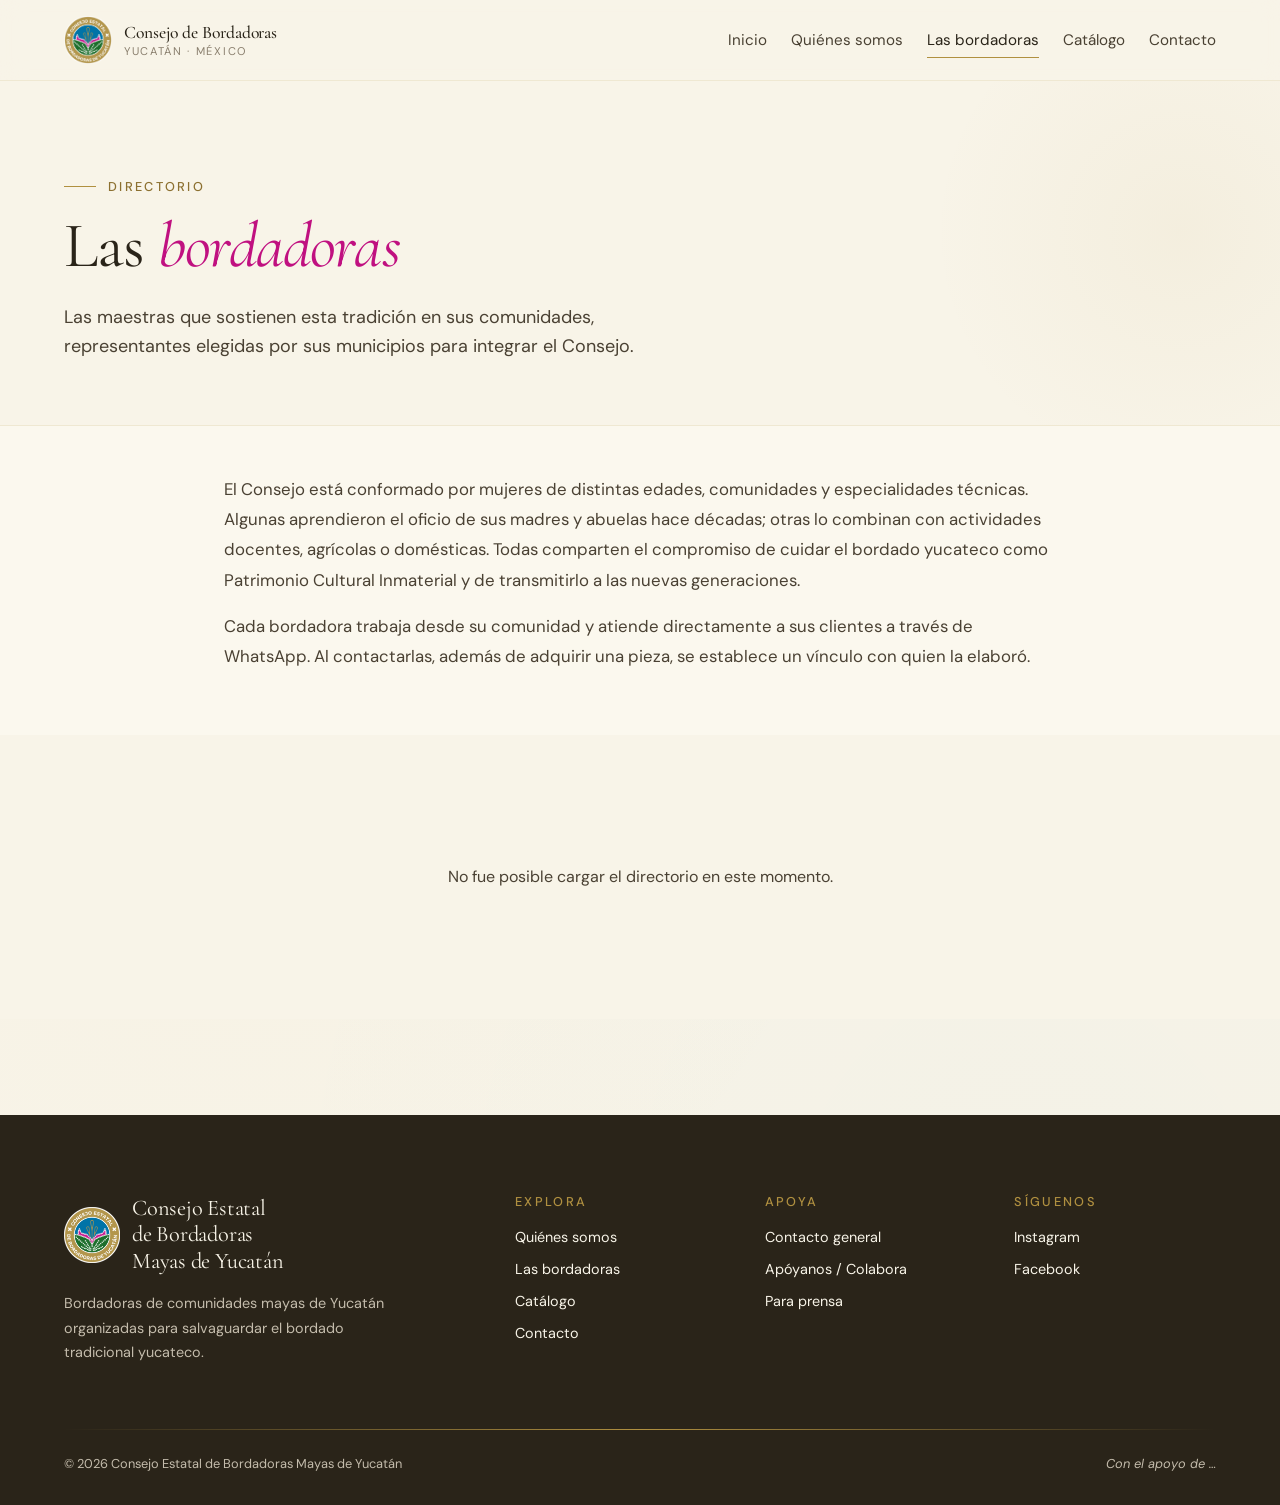
==== bordadoras.html @ 54ce80d0 "Primer commit: página principal, catálogo y vinculación con Google Spreeadsheets" ====
<!DOCTYPE html>
<html lang="es">
<head>
  <meta charset="UTF-8">
  <meta name="viewport" content="width=device-width, initial-scale=1.0">
  <title>Las bordadoras · Consejo Estatal de Bordadoras Mayas de Yucatán</title>
  <meta name="description" content="Directorio de bordadoras integrantes del Consejo Estatal de Bordadoras Mayas de Yucatán, con sus comunidades, técnicas y trayectorias.">
  
  <link rel="preconnect" href="https://fonts.googleapis.com">
  <link rel="preconnect" href="https://fonts.gstatic.com" crossorigin>
  <link href="https://fonts.googleapis.com/css2?family=Cormorant+Garamond:ital,wght@0,300;0,400;0,500;0,600;1,300;1,400;1,500&family=DM+Sans:wght@400;500;600&display=swap" rel="stylesheet">
  
  <link rel="stylesheet" href="assets/css/base.css">
  <link rel="stylesheet" href="assets/css/componentes.css">
  <link rel="stylesheet" href="assets/css/paginas-internas.css">
  <link rel="icon" type="image/png" href="assets/img/logo-consejo.png">
</head>

<body>
  <header class="header">
    <div class="header__contenedor">
      <a href="index.html" class="header__marca" aria-label="Inicio">
        <img src="assets/img/logo-consejo.png" alt="" class="header__logo">
        <div class="header__nombre">
          <span class="header__nombre-principal">Consejo de Bordadoras</span>
          <span class="header__nombre-secundario">Yucatán · México</span>
        </div>
      </a>
      
      <nav class="nav" aria-label="Navegación principal">
        <ul class="nav__lista">
          <li><a class="nav__link" href="index.html">Inicio</a></li>
          <li><a class="nav__link" href="quienes-somos.html">Quiénes somos</a></li>
          <li><a class="nav__link" href="bordadoras.html" aria-current="page">Las bordadoras</a></li>
          <li><a class="nav__link" href="catalogo.html">Catálogo</a></li>
          <li><a class="nav__link" href="contacto.html">Contacto</a></li>
        </ul>
        <button class="nav__toggle" aria-label="Abrir menú" aria-expanded="false">
          <svg viewBox="0 0 24 24" fill="none" stroke="currentColor" stroke-width="1.5">
            <line x1="3" y1="6" x2="21" y2="6"/>
            <line x1="3" y1="12" x2="21" y2="12"/>
            <line x1="3" y1="18" x2="21" y2="18"/>
          </svg>
        </button>
      </nav>
    </div>
  </header>

  <main>
    <header class="page-header">
      <div class="page-header__contenedor">
        <div class="page-header__eyebrow">
          <span class="page-header__eyebrow-linea"></span>
          <span class="page-header__eyebrow-texto">Directorio</span>
        </div>
        <h1 class="page-header__titulo">Las <em>bordadoras</em></h1>
        <p class="page-header__subtitulo">
          Las maestras que sostienen esta tradición en sus comunidades, representantes elegidas por sus municipios para integrar el Consejo.
        </p>
      </div>
    </header>

    <section class="prosa" style="padding-block: var(--esp-12);">
      <div class="prosa__contenedor">
        <p>
          El Consejo está conformado por mujeres de distintas edades, comunidades y especialidades técnicas. Algunas aprendieron el oficio de sus madres y abuelas hace décadas; otras lo combinan con actividades docentes, agrícolas o domésticas. Todas comparten el compromiso de cuidar el bordado yucateco como Patrimonio Cultural Inmaterial y de transmitirlo a las nuevas generaciones.
        </p>
        <p>
          Cada bordadora trabaja desde su comunidad y atiende directamente a sus clientes a través de WhatsApp. Al contactarlas, además de adquirir una pieza, se establece un vínculo con quien la elaboró.
        </p>
      </div>
    </section>

    <section class="bordadoras-grid" style="padding-block: var(--esp-16);">
      <div class="bordadoras-grid__contenedor">
        <div id="bordadoras-grid" class="bordadoras-grid__lista">
          <div class="cargando" style="grid-column: 1/-1;">Cargando directorio…</div>
        </div>
      </div>
    </section>
  </main>

  <footer class="footer">
    <div class="footer__contenedor">
      <div class="footer__grid">
        <div class="footer__marca">
          <div class="footer__logo-titulo">
            <img src="assets/img/logo-consejo.png" alt="" class="footer__logo">
            <h3 class="footer__titulo-bloque">Consejo Estatal<br>de Bordadoras<br>Mayas de Yucatán</h3>
          </div>
          <p class="footer__descripcion">
            Bordadoras de comunidades mayas de Yucatán organizadas para salvaguardar el bordado tradicional yucateco.
          </p>
        </div>
        <div>
          <h4 class="footer__columna-titulo">Explora</h4>
          <ul class="footer__lista">
            <li><a href="quienes-somos.html">Quiénes somos</a></li>
            <li><a href="bordadoras.html">Las bordadoras</a></li>
            <li><a href="catalogo.html">Catálogo</a></li>
            <li><a href="contacto.html">Contacto</a></li>
          </ul>
        </div>
        <div>
          <h4 class="footer__columna-titulo">Apoya</h4>
          <ul class="footer__lista">
            <li><a href="contacto.html">Contacto general</a></li>
            <li><a href="contacto.html">Apóyanos / Colabora</a></li>
            <li><a href="contacto.html">Para prensa</a></li>
          </ul>
        </div>
        <div>
          <h4 class="footer__columna-titulo">Síguenos</h4>
          <ul class="footer__lista">
            <li><a data-config-href="instagram_url" href="#" rel="noopener">Instagram</a></li>
            <li><a data-config-href="facebook_url" href="#" rel="noopener">Facebook</a></li>
          </ul>
        </div>
      </div>
      <hr class="footer__divisor">
      <div class="footer__inferior">
        <span>© 2026 Consejo Estatal de Bordadoras Mayas de Yucatán</span>
        <div class="footer__aliados">
          <span>Con el apoyo de <span data-config="aliados">…</span></span>
        </div>
      </div>
    </div>
  </footer>

  <script type="module" src="assets/js/bordadoras.js"></script>
</body>
</html>
---- assets/css/base.css ----
/* ============================================================
   BASE.CSS — Sistema de diseño del sitio del Consejo Estatal
   de Bordadoras Mayas de Yucatán
   
   Contiene:
     1. Variables (paleta, tipografía, espaciado, transiciones)
     2. Reset y normalización
     3. Tipografía base
     4. Utilidades comunes
   ============================================================ */

/* ------------------------------------------------------------
   1. VARIABLES — paleta extraída del logotipo del Consejo
   ------------------------------------------------------------ */
:root {
  /* === Colores institucionales === */
  --c-dorado: #B09040;          /* Color institucional principal — borde y letras del logo */
  --c-dorado-claro: #D4B570;
  --c-dorado-oscuro: #8C7030;
  
  --c-azul: #0070A0;             /* Azul ceibo — del centro del logo */
  --c-azul-claro: #4DA3C8;
  --c-azul-oscuro: #004F70;
  
  --c-verde: #106020;            /* Verde milpa */
  --c-verde-claro: #2F8C42;
  
  --c-magenta: #C01080;          /* Magenta flor — el acento expresivo */
  --c-magenta-claro: #E04AA8;
  
  /* === Neutros cálidos === */
  --c-crema: #F8F4E8;            /* Fondo principal — crema cálido, no blanco frío */
  --c-crema-claro: #FBF8EE;
  --c-crema-oscuro: #EFE8D2;
  --c-marfil: #FFFCF5;
  
  --c-tinta: #2A2419;            /* Texto principal — marrón muy oscuro, más cálido que negro */
  --c-tinta-suave: #4A4133;
  --c-piedra: #8A7F6E;            /* Texto secundario */
  --c-piedra-claro: #C4BCAC;
  
  /* === Tipografía === */
  --fuente-display: "Cormorant Garamond", "Georgia", serif;
  --fuente-cuerpo: "DM Sans", -apple-system, BlinkMacSystemFont, sans-serif;
  --fuente-mono: "JetBrains Mono", "Courier New", monospace;
  
  --tamano-base: 1rem;            /* 16px */
  --tamano-xs: 0.75rem;
  --tamano-sm: 0.875rem;
  --tamano-md: 1rem;
  --tamano-lg: 1.125rem;
  --tamano-xl: 1.5rem;
  --tamano-2xl: 2rem;
  --tamano-3xl: 2.75rem;
  --tamano-4xl: 4rem;
  --tamano-5xl: 5.5rem;
  
  --linea-apretada: 1.1;
  --linea-normal: 1.5;
  --linea-suelta: 1.7;
  
  /* === Espaciado (sistema 8px) === */
  --esp-1: 0.25rem;
  --esp-2: 0.5rem;
  --esp-3: 0.75rem;
  --esp-4: 1rem;
  --esp-6: 1.5rem;
  --esp-8: 2rem;
  --esp-12: 3rem;
  --esp-16: 4rem;
  --esp-20: 5rem;
  --esp-24: 6rem;
  --esp-32: 8rem;
  
  /* === Anchos de contenedor === */
  --ancho-narrow: 720px;
  --ancho-text: 880px;
  --ancho-default: 1200px;
  --ancho-wide: 1400px;
  
  /* === Bordes === */
  --radio-sm: 4px;
  --radio-md: 8px;
  --radio-lg: 16px;
  --radio-xl: 24px;
  --radio-pill: 999px;
  
  /* === Sombras (sutiles, no dramáticas) === */
  --sombra-sm: 0 1px 2px rgba(42, 36, 25, 0.06);
  --sombra-md: 0 4px 12px rgba(42, 36, 25, 0.08);
  --sombra-lg: 0 12px 32px rgba(42, 36, 25, 0.10);
  --sombra-card: 0 1px 3px rgba(42, 36, 25, 0.06), 0 8px 24px rgba(42, 36, 25, 0.04);
  
  /* === Transiciones === */
  --t-rapida: 150ms ease-out;
  --t-media: 300ms cubic-bezier(0.4, 0, 0.2, 1);
  --t-lenta: 600ms cubic-bezier(0.4, 0, 0.2, 1);
}

/* ------------------------------------------------------------
   2. RESET Y NORMALIZACIÓN
   ------------------------------------------------------------ */

*, *::before, *::after {
  box-sizing: border-box;
  margin: 0;
  padding: 0;
}

html {
  font-size: 16px;
  -webkit-text-size-adjust: 100%;
  scroll-behavior: smooth;
}

body {
  font-family: var(--fuente-cuerpo);
  font-size: var(--tamano-base);
  line-height: var(--linea-normal);
  color: var(--c-tinta);
  background-color: var(--c-crema);
  -webkit-font-smoothing: antialiased;
  -moz-osx-font-smoothing: grayscale;
  min-height: 100vh;
  
  /* Sutil textura de papel — no agresiva */
  background-image: 
    radial-gradient(circle at 20% 50%, rgba(176, 144, 64, 0.025) 0%, transparent 50%),
    radial-gradient(circle at 80% 80%, rgba(0, 112, 160, 0.02) 0%, transparent 50%);
}

img {
  max-width: 100%;
  height: auto;
  display: block;
}

a {
  color: var(--c-azul-oscuro);
  text-decoration: none;
  transition: color var(--t-rapida);
}

a:hover {
  color: var(--c-magenta);
}

button {
  font-family: inherit;
  cursor: pointer;
  border: none;
  background: none;
}

/* ------------------------------------------------------------
   3. TIPOGRAFÍA BASE
   ------------------------------------------------------------ */

h1, h2, h3, h4, h5, h6 {
  font-family: var(--fuente-display);
  font-weight: 500;
  line-height: var(--linea-apretada);
  color: var(--c-tinta);
  letter-spacing: -0.01em;
}

h1 {
  font-size: clamp(2.5rem, 5.5vw, 4.5rem);
  font-weight: 400;
  letter-spacing: -0.02em;
}

h2 {
  font-size: clamp(2rem, 4vw, 3rem);
  font-weight: 400;
}

h3 {
  font-size: clamp(1.5rem, 2.5vw, 2rem);
}

h4 {
  font-size: var(--tamano-xl);
}

p {
  line-height: var(--linea-suelta);
  color: var(--c-tinta-suave);
}

p + p {
  margin-top: var(--esp-4);
}

/* Estilo distintivo: párrafo introductorio (lead) */
.lead {
  font-family: var(--fuente-display);
  font-size: var(--tamano-xl);
  font-weight: 400;
  line-height: 1.4;
  color: var(--c-tinta);
  font-style: italic;
}

/* Texto en mayúsculas espaciado — para etiquetas de sección */
.eyebrow {
  font-family: var(--fuente-cuerpo);
  font-size: var(--tamano-sm);
  font-weight: 500;
  letter-spacing: 0.18em;
  text-transform: uppercase;
  color: var(--c-dorado-oscuro);
}

/* ------------------------------------------------------------
   4. CONTENEDORES Y UTILIDADES
   ------------------------------------------------------------ */

.contenedor {
  width: 100%;
  max-width: var(--ancho-default);
  margin-inline: auto;
  padding-inline: var(--esp-6);
}

.contenedor-narrow {
  max-width: var(--ancho-narrow);
  margin-inline: auto;
  padding-inline: var(--esp-6);
}

.contenedor-text {
  max-width: var(--ancho-text);
  margin-inline: auto;
  padding-inline: var(--esp-6);
}

/* Líneas decorativas doradas — sello visual del sitio */
.linea-dorada {
  display: block;
  width: 60px;
  height: 1px;
  background-color: var(--c-dorado);
  margin-block: var(--esp-6);
}

.linea-dorada--centrada {
  margin-inline: auto;
}

/* Sección base */
section {
  padding-block: var(--esp-20);
}

@media (max-width: 768px) {
  section {
    padding-block: var(--esp-12);
  }
}

/* Accesibilidad: ocultar visualmente pero accesible para screen readers */
.sr-only {
  position: absolute;
  width: 1px;
  height: 1px;
  padding: 0;
  margin: -1px;
  overflow: hidden;
  clip: rect(0, 0, 0, 0);
  white-space: nowrap;
  border-width: 0;
}

/* Animación de aparición al cargar — usada con stagger */
@keyframes aparecer {
  from {
    opacity: 0;
    transform: translateY(20px);
  }
  to {
    opacity: 1;
    transform: translateY(0);
  }
}

.aparece {
  animation: aparecer 0.8s cubic-bezier(0.4, 0, 0.2, 1) backwards;
}

/* Patrón decorativo: punto de cruz como acento */
.cruz {
  display: inline-block;
  width: 8px;
  height: 8px;
  position: relative;
  vertical-align: middle;
}

.cruz::before,
.cruz::after {
  content: "";
  position: absolute;
  background-color: currentColor;
}

.cruz::before {
  top: 50%;
  left: 0;
  right: 0;
  height: 1.5px;
  transform: translateY(-50%);
}

.cruz::after {
  left: 50%;
  top: 0;
  bottom: 0;
  width: 1.5px;
  transform: translateX(-50%);
}
---- assets/css/componentes.css ----
/* ============================================================
   COMPONENTES.CSS — Componentes reutilizables del sitio
   ============================================================ */

/* ------------------------------------------------------------
   HEADER Y NAVEGACIÓN
   ------------------------------------------------------------ */

.header {
  position: sticky;
  top: 0;
  z-index: 100;
  background-color: rgba(248, 244, 232, 0.92);
  backdrop-filter: blur(12px);
  -webkit-backdrop-filter: blur(12px);
  border-bottom: 1px solid var(--c-crema-oscuro);
  transition: all var(--t-media);
}

.header__contenedor {
  max-width: var(--ancho-default);
  margin-inline: auto;
  padding: var(--esp-4) var(--esp-6);
  display: flex;
  align-items: center;
  justify-content: space-between;
  gap: var(--esp-8);
}

.header__marca {
  display: flex;
  align-items: center;
  gap: var(--esp-3);
  text-decoration: none;
  color: var(--c-tinta);
  flex-shrink: 0;
}

.header__logo {
  width: 48px;
  height: 48px;
  flex-shrink: 0;
}

.header__nombre {
  display: flex;
  flex-direction: column;
  line-height: 1.1;
}

.header__nombre-principal {
  font-family: var(--fuente-display);
  font-size: 1.1rem;
  font-weight: 500;
  color: var(--c-tinta);
  letter-spacing: -0.005em;
}

.header__nombre-secundario {
  font-size: 0.7rem;
  letter-spacing: 0.15em;
  text-transform: uppercase;
  color: var(--c-piedra);
  margin-top: 2px;
}

.nav {
  display: flex;
  align-items: center;
  gap: var(--esp-8);
}

.nav__lista {
  display: flex;
  list-style: none;
  gap: var(--esp-6);
  align-items: center;
}

.nav__link {
  font-size: 0.95rem;
  color: var(--c-tinta-suave);
  text-decoration: none;
  position: relative;
  padding-block: var(--esp-2);
  transition: color var(--t-rapida);
}

.nav__link::after {
  content: "";
  position: absolute;
  bottom: 0;
  left: 0;
  right: 0;
  height: 1px;
  background-color: var(--c-dorado);
  transform: scaleX(0);
  transform-origin: right;
  transition: transform var(--t-media);
}

.nav__link:hover,
.nav__link[aria-current="page"] {
  color: var(--c-tinta);
}

.nav__link:hover::after,
.nav__link[aria-current="page"]::after {
  transform: scaleX(1);
  transform-origin: left;
}

/* Toggle del menú móvil */
.nav__toggle {
  display: none;
  width: 40px;
  height: 40px;
  align-items: center;
  justify-content: center;
  color: var(--c-tinta);
}

.nav__toggle svg {
  width: 24px;
  height: 24px;
}

@media (max-width: 900px) {
  .nav__lista {
    position: fixed;
    top: 80px;
    right: 0;
    bottom: 0;
    width: 280px;
    max-width: 80vw;
    background-color: var(--c-marfil);
    flex-direction: column;
    align-items: flex-start;
    padding: var(--esp-8) var(--esp-6);
    gap: var(--esp-4);
    transform: translateX(100%);
    transition: transform var(--t-media);
    box-shadow: -8px 0 32px rgba(42, 36, 25, 0.08);
  }
  
  .nav.activa .nav__lista {
    transform: translateX(0);
  }
  
  .nav__toggle {
    display: flex;
  }
  
  .header__nombre-secundario {
    display: none;
  }
}

/* ------------------------------------------------------------
   BOTONES
   ------------------------------------------------------------ */

.boton {
  display: inline-flex;
  align-items: center;
  gap: var(--esp-2);
  padding: 14px 28px;
  font-family: var(--fuente-cuerpo);
  font-size: 0.95rem;
  font-weight: 500;
  letter-spacing: 0.02em;
  text-decoration: none;
  border-radius: var(--radio-pill);
  transition: all var(--t-media);
  cursor: pointer;
  border: 1px solid transparent;
  white-space: nowrap;
}

.boton--primario {
  background-color: var(--c-tinta);
  color: var(--c-marfil);
}

.boton--primario:hover {
  background-color: var(--c-magenta);
  color: white;
  transform: translateY(-1px);
  box-shadow: var(--sombra-md);
}

.boton--secundario {
  background-color: transparent;
  color: var(--c-tinta);
  border-color: var(--c-tinta);
}

.boton--secundario:hover {
  background-color: var(--c-tinta);
  color: var(--c-marfil);
}

.boton--dorado {
  background-color: var(--c-dorado);
  color: white;
}

.boton--dorado:hover {
  background-color: var(--c-dorado-oscuro);
  color: white;
  transform: translateY(-1px);
  box-shadow: var(--sombra-md);
}

.boton--whatsapp {
  background-color: var(--c-verde);
  color: white;
}

.boton--whatsapp:hover {
  background-color: var(--c-verde-claro);
  color: white;
  transform: translateY(-1px);
  box-shadow: var(--sombra-md);
}

.boton__flecha {
  transition: transform var(--t-media);
}

.boton:hover .boton__flecha {
  transform: translateX(4px);
}

/* ------------------------------------------------------------
   ETIQUETAS DE SECCIÓN
   ------------------------------------------------------------ */

.etiqueta-seccion {
  display: flex;
  align-items: center;
  gap: var(--esp-3);
  margin-bottom: var(--esp-6);
}

.etiqueta-seccion__linea {
  width: 32px;
  height: 1px;
  background-color: var(--c-dorado);
}

.etiqueta-seccion__texto {
  font-size: var(--tamano-sm);
  font-weight: 500;
  letter-spacing: 0.18em;
  text-transform: uppercase;
  color: var(--c-dorado-oscuro);
}

/* ------------------------------------------------------------
   TARJETA DE PIEZA (CATÁLOGO)
   ------------------------------------------------------------ */

.tarjeta-pieza {
  display: flex;
  flex-direction: column;
  background-color: var(--c-marfil);
  border-radius: var(--radio-md);
  overflow: hidden;
  text-decoration: none;
  color: var(--c-tinta);
  transition: all var(--t-media);
  box-shadow: var(--sombra-card);
  height: 100%;
  position: relative;
}

.tarjeta-pieza:hover {
  transform: translateY(-4px);
  box-shadow: var(--sombra-lg);
  color: var(--c-tinta);
}

.tarjeta-pieza__imagen-wrap {
  aspect-ratio: 4 / 5;
  overflow: hidden;
  background-color: var(--c-crema-oscuro);
  position: relative;
}

.tarjeta-pieza__imagen {
  width: 100%;
  height: 100%;
  object-fit: cover;
  transition: transform var(--t-lenta);
}

.tarjeta-pieza:hover .tarjeta-pieza__imagen {
  transform: scale(1.05);
}

.tarjeta-pieza__placeholder {
  width: 100%;
  height: 100%;
  display: flex;
  align-items: center;
  justify-content: center;
  background: linear-gradient(135deg, var(--c-crema-oscuro), var(--c-piedra-claro));
  color: var(--c-piedra);
  font-family: var(--fuente-display);
  font-size: 3rem;
  font-style: italic;
}

.tarjeta-pieza__contenido {
  padding: var(--esp-6);
  display: flex;
  flex-direction: column;
  gap: var(--esp-2);
  flex-grow: 1;
}

.tarjeta-pieza__categoria {
  font-size: 0.75rem;
  font-weight: 500;
  letter-spacing: 0.15em;
  text-transform: uppercase;
  color: var(--c-dorado-oscuro);
}

.tarjeta-pieza__nombre {
  font-family: var(--fuente-display);
  font-size: 1.4rem;
  font-weight: 400;
  line-height: 1.2;
  color: var(--c-tinta);
}

.tarjeta-pieza__bordadora {
  font-size: 0.875rem;
  color: var(--c-piedra);
  font-style: italic;
  margin-top: var(--esp-1);
}

.tarjeta-pieza__pie {
  display: flex;
  justify-content: space-between;
  align-items: baseline;
  margin-top: auto;
  padding-top: var(--esp-4);
  border-top: 1px solid var(--c-crema-oscuro);
}

.tarjeta-pieza__precio {
  font-family: var(--fuente-display);
  font-size: 1.25rem;
  font-weight: 500;
  color: var(--c-tinta);
}

.tarjeta-pieza__tecnica {
  font-size: 0.8rem;
  color: var(--c-piedra);
}

/* ------------------------------------------------------------
   FOOTER
   ------------------------------------------------------------ */

.footer {
  background-color: var(--c-tinta);
  color: var(--c-crema);
  padding: var(--esp-20) 0 var(--esp-8);
  margin-top: var(--esp-24);
}

.footer__contenedor {
  max-width: var(--ancho-default);
  margin-inline: auto;
  padding-inline: var(--esp-6);
}

.footer__grid {
  display: grid;
  grid-template-columns: 2fr 1fr 1fr 1fr;
  gap: var(--esp-12);
  margin-bottom: var(--esp-16);
}

@media (max-width: 768px) {
  .footer__grid {
    grid-template-columns: 1fr;
    gap: var(--esp-8);
  }
}

.footer__marca {
  display: flex;
  flex-direction: column;
  gap: var(--esp-4);
}

.footer__logo-titulo {
  display: flex;
  align-items: center;
  gap: var(--esp-3);
}

.footer__logo {
  width: 56px;
  height: 56px;
}

.footer__titulo-bloque {
  font-family: var(--fuente-display);
  font-size: 1.4rem;
  font-weight: 400;
  color: var(--c-crema);
  line-height: 1.2;
}

.footer__descripcion {
  font-size: 0.9rem;
  line-height: 1.7;
  color: var(--c-piedra-claro);
  max-width: 320px;
}

.footer__columna-titulo {
  font-family: var(--fuente-cuerpo);
  font-size: 0.8rem;
  font-weight: 500;
  letter-spacing: 0.18em;
  text-transform: uppercase;
  color: var(--c-dorado);
  margin-bottom: var(--esp-4);
}

.footer__lista {
  list-style: none;
  display: flex;
  flex-direction: column;
  gap: var(--esp-2);
}

.footer__lista a {
  color: var(--c-crema);
  font-size: 0.9rem;
  text-decoration: none;
  transition: color var(--t-rapida);
}

.footer__lista a:hover {
  color: var(--c-dorado-claro);
}

.footer__divisor {
  height: 1px;
  background: linear-gradient(to right, transparent, var(--c-dorado), transparent);
  margin-bottom: var(--esp-6);
  border: none;
}

.footer__inferior {
  display: flex;
  justify-content: space-between;
  align-items: center;
  flex-wrap: wrap;
  gap: var(--esp-4);
  font-size: 0.8rem;
  color: var(--c-piedra-claro);
}

.footer__aliados {
  display: flex;
  align-items: center;
  gap: var(--esp-4);
  font-style: italic;
}
---- assets/css/paginas-internas.css ----
/* ============================================================
   PAGINAS-INTERNAS.CSS — Estilos comunes para Quiénes somos,
   Las bordadoras, Catálogo, Contacto
   ============================================================ */

/* ------------------------------------------------------------
   ENCABEZADO DE PÁGINA INTERNA
   ------------------------------------------------------------ */

.page-header {
  position: relative;
  padding: var(--esp-24) 0 var(--esp-16);
  background-color: var(--c-crema);
  border-bottom: 1px solid var(--c-crema-oscuro);
  overflow: hidden;
}

.page-header::before {
  content: "";
  position: absolute;
  top: -100px;
  right: -150px;
  width: 500px;
  height: 500px;
  border-radius: 50%;
  background: radial-gradient(circle, rgba(176, 144, 64, 0.06) 0%, transparent 70%);
  pointer-events: none;
}

.page-header__contenedor {
  position: relative;
  z-index: 1;
  max-width: var(--ancho-default);
  margin-inline: auto;
  padding-inline: var(--esp-6);
}

.page-header__eyebrow {
  display: flex;
  align-items: center;
  gap: var(--esp-3);
  margin-bottom: var(--esp-4);
}

.page-header__eyebrow-linea {
  width: 32px;
  height: 1px;
  background-color: var(--c-dorado);
}

.page-header__eyebrow-texto {
  font-size: 0.8rem;
  font-weight: 500;
  letter-spacing: 0.18em;
  text-transform: uppercase;
  color: var(--c-dorado-oscuro);
}

.page-header__titulo {
  font-family: var(--fuente-display);
  font-size: clamp(2.5rem, 5vw, 4rem);
  font-weight: 400;
  line-height: 1.05;
  letter-spacing: -0.015em;
  color: var(--c-tinta);
  max-width: 720px;
}

.page-header__titulo em {
  font-style: italic;
  color: var(--c-magenta);
}

.page-header__subtitulo {
  font-size: var(--tamano-lg);
  line-height: 1.6;
  color: var(--c-tinta-suave);
  max-width: 640px;
  margin-top: var(--esp-6);
}

@media (max-width: 768px) {
  .page-header {
    padding: var(--esp-16) 0 var(--esp-12);
  }
}

/* ------------------------------------------------------------
   PROSA EXTENSA (textos institucionales largos)
   ------------------------------------------------------------ */

.prosa {
  background-color: var(--c-crema-claro);
}

.prosa__contenedor {
  max-width: var(--ancho-text);
  margin-inline: auto;
  padding-inline: var(--esp-6);
}

.prosa h2 {
  font-size: clamp(1.75rem, 3vw, 2.5rem);
  font-weight: 400;
  margin-top: var(--esp-12);
  margin-bottom: var(--esp-6);
  color: var(--c-tinta);
  letter-spacing: -0.01em;
}

.prosa h2:first-child {
  margin-top: 0;
}

.prosa h3 {
  font-size: 1.4rem;
  font-weight: 500;
  margin-top: var(--esp-8);
  margin-bottom: var(--esp-3);
  color: var(--c-tinta);
}

.prosa p {
  font-size: 1.05rem;
  line-height: 1.8;
  color: var(--c-tinta-suave);
  margin-bottom: var(--esp-4);
}

.prosa p + p {
  margin-top: 0;
}

.prosa strong {
  font-weight: 600;
  color: var(--c-tinta);
}

.prosa em {
  font-style: italic;
}

.prosa blockquote {
  margin: var(--esp-8) 0;
  padding: var(--esp-6) var(--esp-8);
  background-color: var(--c-marfil);
  border-left: 3px solid var(--c-dorado);
  font-family: var(--fuente-display);
  font-style: italic;
  font-size: 1.25rem;
  line-height: 1.5;
  color: var(--c-tinta);
  border-radius: 0 var(--radio-md) var(--radio-md) 0;
}

/* ------------------------------------------------------------
   IMAGEN A ANCHO COMPLETO ENTRE SECCIONES
   ------------------------------------------------------------ */

.imagen-banda {
  width: 100%;
  height: clamp(280px, 40vw, 480px);
  overflow: hidden;
  background-color: var(--c-tinta);
  position: relative;
}

.imagen-banda img {
  width: 100%;
  height: 100%;
  object-fit: cover;
  object-position: center;
}

/* ------------------------------------------------------------
   GRID DE BORDADORAS (página /bordadoras.html)
   ------------------------------------------------------------ */

.bordadoras-grid {
  background-color: var(--c-crema);
}

.bordadoras-grid__contenedor {
  max-width: var(--ancho-default);
  margin-inline: auto;
  padding-inline: var(--esp-6);
}

.bordadoras-grid__lista {
  display: grid;
  grid-template-columns: repeat(3, 1fr);
  gap: var(--esp-8);
}

@media (max-width: 1024px) {
  .bordadoras-grid__lista {
    grid-template-columns: repeat(2, 1fr);
  }
}

@media (max-width: 600px) {
  .bordadoras-grid__lista {
    grid-template-columns: 1fr;
  }
}

.tarjeta-bordadora {
  background-color: var(--c-marfil);
  border-radius: var(--radio-md);
  overflow: hidden;
  box-shadow: var(--sombra-card);
  transition: all var(--t-media);
  display: flex;
  flex-direction: column;
}

.tarjeta-bordadora:hover {
  transform: translateY(-4px);
  box-shadow: var(--sombra-lg);
}

.tarjeta-bordadora__imagen-wrap {
  aspect-ratio: 1 / 1;
  background-color: var(--c-crema-oscuro);
  overflow: hidden;
  position: relative;
}

.tarjeta-bordadora__imagen {
  width: 100%;
  height: 100%;
  object-fit: cover;
}

.tarjeta-bordadora__placeholder {
  width: 100%;
  height: 100%;
  display: flex;
  align-items: center;
  justify-content: center;
  background: linear-gradient(135deg, var(--c-dorado-claro), var(--c-dorado));
  color: var(--c-marfil);
  font-family: var(--fuente-display);
  font-size: 5rem;
  font-style: italic;
  font-weight: 300;
}

.tarjeta-bordadora__contenido {
  padding: var(--esp-6) var(--esp-6) var(--esp-8);
  flex-grow: 1;
  display: flex;
  flex-direction: column;
  gap: var(--esp-2);
}

.tarjeta-bordadora__lugar {
  font-size: 0.75rem;
  font-weight: 500;
  letter-spacing: 0.15em;
  text-transform: uppercase;
  color: var(--c-dorado-oscuro);
}

.tarjeta-bordadora__nombre {
  font-family: var(--fuente-display);
  font-size: 1.6rem;
  font-weight: 500;
  line-height: 1.15;
  color: var(--c-tinta);
}

.tarjeta-bordadora__tecnica {
  font-size: 0.9rem;
  color: var(--c-azul-oscuro);
  font-style: italic;
  margin-bottom: var(--esp-3);
}

.tarjeta-bordadora__bio {
  font-size: 0.95rem;
  line-height: 1.65;
  color: var(--c-tinta-suave);
}

.tarjeta-bordadora__pie {
  margin-top: auto;
  padding-top: var(--esp-4);
  display: flex;
  justify-content: space-between;
  align-items: center;
  border-top: 1px solid var(--c-crema-oscuro);
  font-size: 0.8rem;
  color: var(--c-piedra);
}

/* ------------------------------------------------------------
   FILTROS DE CATÁLOGO
   ------------------------------------------------------------ */

.filtros {
  background-color: var(--c-marfil);
  padding: var(--esp-6) 0;
  border-bottom: 1px solid var(--c-crema-oscuro);
  position: sticky;
  top: 80px;
  z-index: 50;
  backdrop-filter: blur(8px);
  -webkit-backdrop-filter: blur(8px);
}

.filtros__contenedor {
  max-width: var(--ancho-default);
  margin-inline: auto;
  padding-inline: var(--esp-6);
  display: flex;
  flex-wrap: wrap;
  gap: var(--esp-3) var(--esp-4);
  align-items: center;
}

.filtros__etiqueta {
  font-size: 0.8rem;
  font-weight: 500;
  letter-spacing: 0.12em;
  text-transform: uppercase;
  color: var(--c-piedra);
  margin-right: var(--esp-2);
}

.filtros__grupo {
  display: flex;
  gap: var(--esp-2);
  flex-wrap: wrap;
}

.filtro-chip {
  padding: 8px 16px;
  font-size: 0.85rem;
  font-family: var(--fuente-cuerpo);
  border: 1px solid var(--c-crema-oscuro);
  background-color: transparent;
  color: var(--c-tinta-suave);
  border-radius: var(--radio-pill);
  cursor: pointer;
  transition: all var(--t-rapida);
  white-space: nowrap;
}

.filtro-chip:hover {
  border-color: var(--c-dorado);
  color: var(--c-tinta);
}

.filtro-chip[aria-pressed="true"] {
  background-color: var(--c-tinta);
  color: var(--c-marfil);
  border-color: var(--c-tinta);
}

.filtros__contador {
  margin-left: auto;
  font-size: 0.85rem;
  color: var(--c-piedra);
  font-style: italic;
}

@media (max-width: 768px) {
  .filtros {
    position: static;
  }
  
  .filtros__contenedor {
    flex-direction: column;
    align-items: flex-start;
  }
  
  .filtros__contador {
    margin-left: 0;
  }
}

/* ------------------------------------------------------------
   CATÁLOGO COMPLETO
   ------------------------------------------------------------ */

.catalogo {
  background-color: var(--c-crema);
  padding-top: var(--esp-12);
}

.catalogo__contenedor {
  max-width: var(--ancho-default);
  margin-inline: auto;
  padding-inline: var(--esp-6);
}

.catalogo__grid {
  display: grid;
  grid-template-columns: repeat(4, 1fr);
  gap: var(--esp-6);
  min-height: 400px;
}

@media (max-width: 1024px) {
  .catalogo__grid {
    grid-template-columns: repeat(3, 1fr);
  }
}

@media (max-width: 768px) {
  .catalogo__grid {
    grid-template-columns: repeat(2, 1fr);
    gap: var(--esp-4);
  }
}

@media (max-width: 480px) {
  .catalogo__grid {
    grid-template-columns: 1fr;
  }
}

.sin-resultados {
  grid-column: 1 / -1;
  text-align: center;
  padding: var(--esp-16) var(--esp-6);
  color: var(--c-piedra);
}

.sin-resultados__titulo {
  font-family: var(--fuente-display);
  font-size: 1.5rem;
  margin-bottom: var(--esp-2);
  color: var(--c-tinta-suave);
}

/* ------------------------------------------------------------
   AVISOS / NOTAS DEL CATÁLOGO
   ------------------------------------------------------------ */

.avisos-catalogo {
  background-color: var(--c-marfil);
  padding: var(--esp-12) 0;
  border-top: 1px solid var(--c-crema-oscuro);
}

.avisos-catalogo__contenedor {
  max-width: var(--ancho-default);
  margin-inline: auto;
  padding-inline: var(--esp-6);
  display: grid;
  grid-template-columns: repeat(3, 1fr);
  gap: var(--esp-8);
}

@media (max-width: 768px) {
  .avisos-catalogo__contenedor {
    grid-template-columns: 1fr;
    gap: var(--esp-6);
  }
}

.aviso {
  display: flex;
  flex-direction: column;
  gap: var(--esp-2);
}

.aviso__icono {
  width: 36px;
  height: 36px;
  border-radius: 50%;
  background-color: var(--c-crema);
  border: 1px solid var(--c-dorado);
  display: flex;
  align-items: center;
  justify-content: center;
  color: var(--c-dorado);
  margin-bottom: var(--esp-2);
}

.aviso__titulo {
  font-family: var(--fuente-display);
  font-size: 1.2rem;
  font-weight: 500;
  color: var(--c-tinta);
}

.aviso__texto {
  font-size: 0.9rem;
  line-height: 1.6;
  color: var(--c-tinta-suave);
}

/* ------------------------------------------------------------
   CONTACTO
   ------------------------------------------------------------ */

.contacto-grid {
  background-color: var(--c-crema);
}

.contacto-grid__contenedor {
  max-width: var(--ancho-default);
  margin-inline: auto;
  padding-inline: var(--esp-6);
  display: grid;
  grid-template-columns: 1fr 1fr;
  gap: var(--esp-16);
}

@media (max-width: 900px) {
  .contacto-grid__contenedor {
    grid-template-columns: 1fr;
    gap: var(--esp-12);
  }
}

.contacto-info {
  display: flex;
  flex-direction: column;
  gap: var(--esp-8);
}

.contacto-info__bloque {
  border-left: 2px solid var(--c-dorado);
  padding-left: var(--esp-6);
}

.contacto-info__etiqueta {
  font-size: 0.75rem;
  font-weight: 500;
  letter-spacing: 0.18em;
  text-transform: uppercase;
  color: var(--c-dorado-oscuro);
  margin-bottom: var(--esp-2);
}

.contacto-info__valor {
  font-family: var(--fuente-display);
  font-size: 1.3rem;
  color: var(--c-tinta);
  line-height: 1.4;
  font-weight: 500;
}

.contacto-info__valor a {
  color: var(--c-tinta);
  text-decoration: none;
  border-bottom: 1px solid var(--c-piedra-claro);
  transition: all var(--t-rapida);
}

.contacto-info__valor a:hover {
  border-bottom-color: var(--c-magenta);
  color: var(--c-magenta);
}

.contacto-info__descripcion {
  font-size: 0.9rem;
  line-height: 1.6;
  color: var(--c-tinta-suave);
  margin-top: var(--esp-2);
}

/* Formulario */
.form-contacto {
  background-color: var(--c-marfil);
  padding: var(--esp-8);
  border-radius: var(--radio-md);
  box-shadow: var(--sombra-card);
}

.form-contacto__titulo {
  font-family: var(--fuente-display);
  font-size: 1.6rem;
  font-weight: 500;
  margin-bottom: var(--esp-6);
  color: var(--c-tinta);
}

.form-grupo {
  margin-bottom: var(--esp-5);
}

.form-grupo__label {
  display: block;
  font-size: 0.85rem;
  font-weight: 500;
  color: var(--c-tinta);
  margin-bottom: var(--esp-2);
}

.form-grupo__input,
.form-grupo__textarea,
.form-grupo__select {
  width: 100%;
  padding: 12px 16px;
  font-family: var(--fuente-cuerpo);
  font-size: 0.95rem;
  background-color: var(--c-crema-claro);
  border: 1px solid var(--c-crema-oscuro);
  border-radius: var(--radio-sm);
  color: var(--c-tinta);
  transition: all var(--t-rapida);
}

.form-grupo__input:focus,
.form-grupo__textarea:focus,
.form-grupo__select:focus {
  outline: none;
  border-color: var(--c-dorado);
  background-color: var(--c-marfil);
  box-shadow: 0 0 0 3px rgba(176, 144, 64, 0.12);
}

.form-grupo__textarea {
  min-height: 140px;
  resize: vertical;
  font-family: var(--fuente-cuerpo);
}

.form-grupo__nota {
  font-size: 0.85rem;
  color: var(--c-piedra);
  font-style: italic;
  line-height: 1.5;
  margin-top: var(--esp-4);
  padding: var(--esp-3);
  background-color: var(--c-crema-claro);
  border-radius: var(--radio-sm);
  border-left: 2px solid var(--c-dorado);
}
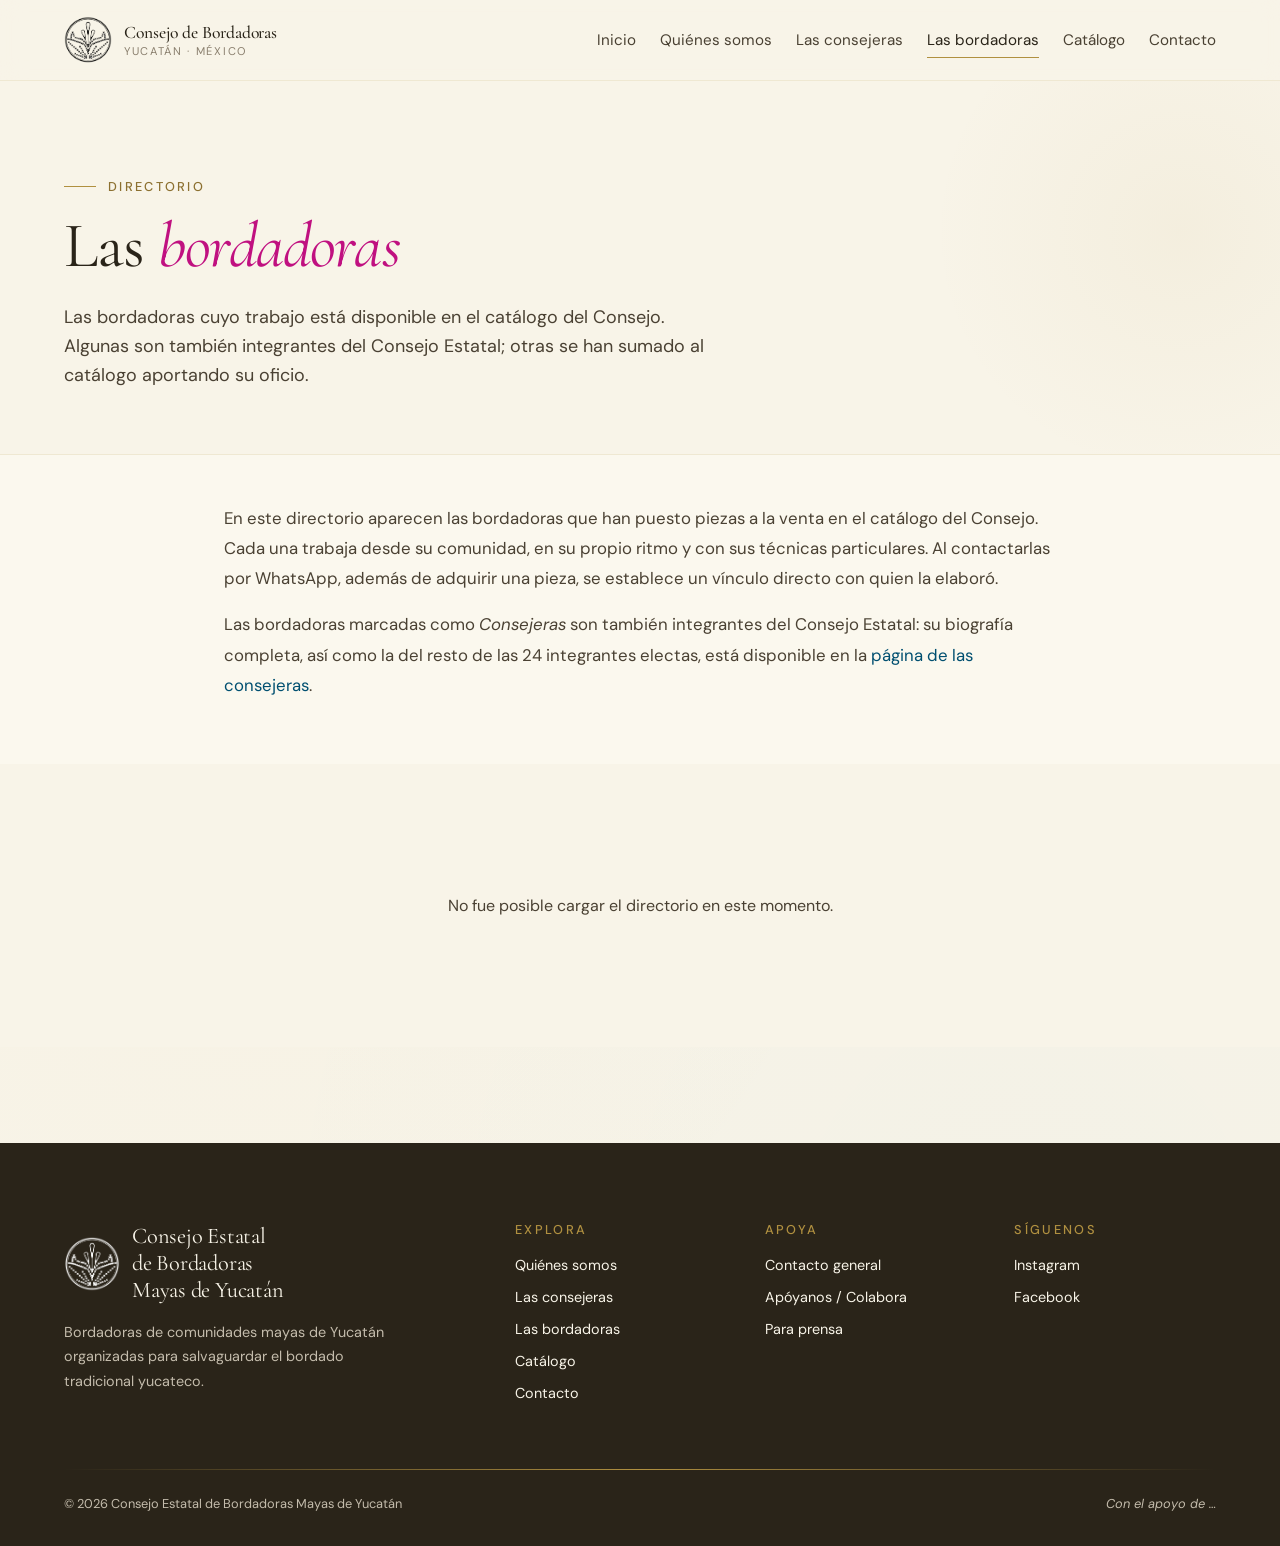
==== commit 2c3e7386: "Carrusel de logos" ====
--- a/bordadoras.html
+++ b/bordadoras.html
@@ -13,7 +13,7 @@
   <link rel="stylesheet" href="assets/css/base.css">
   <link rel="stylesheet" href="assets/css/componentes.css">
   <link rel="stylesheet" href="assets/css/paginas-internas.css">
-  <link rel="icon" type="image/png" href="assets/img/logo-consejo.png">
+  <link rel="icon" type="image/png" href="assets/img/logo-consejo-blanco.png">
 </head>
 
 <body>
@@ -31,6 +31,7 @@
         <ul class="nav__lista">
           <li><a class="nav__link" href="index.html">Inicio</a></li>
           <li><a class="nav__link" href="quienes-somos.html">Quiénes somos</a></li>
+          <li><a class="nav__link" href="consejeras.html">Las consejeras</a></li>
           <li><a class="nav__link" href="bordadoras.html" aria-current="page">Las bordadoras</a></li>
           <li><a class="nav__link" href="catalogo.html">Catálogo</a></li>
           <li><a class="nav__link" href="contacto.html">Contacto</a></li>
@@ -55,7 +56,7 @@
         </div>
         <h1 class="page-header__titulo">Las <em>bordadoras</em></h1>
         <p class="page-header__subtitulo">
-          Las maestras que sostienen esta tradición en sus comunidades, representantes elegidas por sus municipios para integrar el Consejo.
+          Las bordadoras cuyo trabajo está disponible en el catálogo del Consejo. Algunas son también integrantes del Consejo Estatal; otras se han sumado al catálogo aportando su oficio.
         </p>
       </div>
     </header>
@@ -63,10 +64,10 @@
     <section class="prosa" style="padding-block: var(--esp-12);">
       <div class="prosa__contenedor">
         <p>
-          El Consejo está conformado por mujeres de distintas edades, comunidades y especialidades técnicas. Algunas aprendieron el oficio de sus madres y abuelas hace décadas; otras lo combinan con actividades docentes, agrícolas o domésticas. Todas comparten el compromiso de cuidar el bordado yucateco como Patrimonio Cultural Inmaterial y de transmitirlo a las nuevas generaciones.
+          En este directorio aparecen las bordadoras que han puesto piezas a la venta en el catálogo del Consejo. Cada una trabaja desde su comunidad, en su propio ritmo y con sus técnicas particulares. Al contactarlas por WhatsApp, además de adquirir una pieza, se establece un vínculo directo con quien la elaboró.
         </p>
         <p>
-          Cada bordadora trabaja desde su comunidad y atiende directamente a sus clientes a través de WhatsApp. Al contactarlas, además de adquirir una pieza, se establece un vínculo con quien la elaboró.
+          Las bordadoras marcadas como <em>Consejeras</em> son también integrantes del Consejo Estatal: su biografía completa, así como la del resto de las 24 integrantes electas, está disponible en la <a href="consejeras.html">página de las consejeras</a>.
         </p>
       </div>
     </section>
@@ -85,7 +86,7 @@
       <div class="footer__grid">
         <div class="footer__marca">
           <div class="footer__logo-titulo">
-            <img src="assets/img/logo-consejo.png" alt="" class="footer__logo">
+            <img src="assets/img/logo-consejo-blanco.png" alt="" class="footer__logo">
             <h3 class="footer__titulo-bloque">Consejo Estatal<br>de Bordadoras<br>Mayas de Yucatán</h3>
           </div>
           <p class="footer__descripcion">
@@ -96,6 +97,7 @@
           <h4 class="footer__columna-titulo">Explora</h4>
           <ul class="footer__lista">
             <li><a href="quienes-somos.html">Quiénes somos</a></li>
+            <li><a href="consejeras.html">Las consejeras</a></li>
             <li><a href="bordadoras.html">Las bordadoras</a></li>
             <li><a href="catalogo.html">Catálogo</a></li>
             <li><a href="contacto.html">Contacto</a></li>
--- a/assets/css/componentes.css
+++ b/assets/css/componentes.css
@@ -127,32 +127,116 @@
 
 @media (max-width: 900px) {
   .nav__lista {
-    position: fixed;
+    position: fixed !important;
     top: 80px;
     right: 0;
     bottom: 0;
+    height: calc(100vh - 80px);
     width: 280px;
     max-width: 80vw;
-    background-color: var(--c-marfil);
+    /* Fondo sólido marfil — usamos color hex directo como fallback además de la variable */
+    background-color: #FFFCF5 !important;
+    background-color: var(--c-marfil) !important;
+    background-image: none !important;
+    opacity: 1 !important;
     flex-direction: column;
-    align-items: flex-start;
-    padding: var(--esp-8) var(--esp-6);
-    gap: var(--esp-4);
+    align-items: stretch;
+    padding: var(--esp-6) 0;
+    gap: 0;
     transform: translateX(100%);
     transition: transform var(--t-media);
-    box-shadow: -8px 0 32px rgba(42, 36, 25, 0.08);
+    box-shadow: -8px 0 32px rgba(42, 36, 25, 0.25);
+    z-index: 1000;
+    overflow-y: auto;
+    -webkit-overflow-scrolling: touch;
+    /* Garantizar que tenga su propio contexto de apilamiento */
+    isolation: isolate;
+  }
+  
+  .nav__lista li {
+    width: 100%;
+    list-style: none;
+    background-color: transparent;
+  }
+  
+  .nav__link {
+    display: block;
+    width: 100%;
+    padding: var(--esp-4) var(--esp-6);
+    font-size: 1rem;
+    color: var(--c-tinta);
+    background-color: transparent;
+    border-bottom: 1px solid var(--c-crema-oscuro);
+  }
+  
+  /* En móvil, el subrayado del link activo se reemplaza por una barra dorada izquierda */
+  .nav__link::after {
+    display: none;
+  }
+  
+  .nav__link[aria-current="page"] {
+    background-color: var(--c-crema-claro);
+    color: var(--c-tinta);
+    border-left: 3px solid var(--c-dorado);
+    padding-left: calc(var(--esp-6) - 3px);
   }
   
   .nav.activa .nav__lista {
     transform: translateX(0);
   }
   
+  /* Overlay oscuro detrás del menú cuando está abierto */
+  .nav.activa::before {
+    content: "";
+    position: fixed;
+    top: 80px;
+    left: 0;
+    right: 0;
+    bottom: 0;
+    background-color: rgba(42, 36, 25, 0.5);
+    z-index: 999;
+    animation: aparecer-overlay 0.3s ease-out;
+  }
+  
+  @keyframes aparecer-overlay {
+    from { opacity: 0; }
+    to { opacity: 1; }
+  }
+  
   .nav__toggle {
     display: flex;
+    position: relative;
+    z-index: 1001;
   }
   
   .header__nombre-secundario {
     display: none;
+  }
+  
+  /* Prevenir scroll del body cuando el menú está abierto */
+  body:has(.nav.activa) {
+    overflow: hidden;
+  }
+}
+
+/* El header con backdrop-filter crea un contexto de apilamiento que puede afectar
+   al menú. Aseguramos que el menú salga de ese contexto en móvil. */
+@media (max-width: 900px) {
+  .header {
+    /* Quitamos isolation si la tuviera */
+    isolation: auto;
+  }
+}
+
+@media (max-width: 400px) {
+  /* En móviles muy pequeños, el menú ocupa más ancho */
+  .nav__lista {
+    width: 85vw;
+    max-width: 320px;
+  }
+  
+  .header__nombre-principal {
+    font-size: 0.95rem;
   }
 }
 
@@ -288,6 +372,32 @@
   position: relative;
 }
 
+/* Badge "Consejera" en esquina superior izquierda de la imagen */
+.tarjeta-pieza__badge {
+  position: absolute;
+  top: 12px;
+  left: 12px;
+  z-index: 2;
+  display: inline-flex;
+  align-items: center;
+  gap: 4px;
+  padding: 5px 10px 5px 8px;
+  background-color: var(--c-dorado);
+  color: white;
+  font-family: var(--fuente-cuerpo);
+  font-size: 0.7rem;
+  font-weight: 600;
+  letter-spacing: 0.05em;
+  text-transform: uppercase;
+  border-radius: var(--radio-pill);
+  box-shadow: 0 2px 8px rgba(176, 144, 64, 0.4);
+  pointer-events: none;
+}
+
+.tarjeta-pieza__badge svg {
+  display: block;
+}
+
 .tarjeta-pieza__imagen {
   width: 100%;
   height: 100%;
@@ -478,3 +588,21 @@
   gap: var(--esp-4);
   font-style: italic;
 }
+
+@media (max-width: 768px) {
+  .footer {
+    padding-top: var(--esp-12);
+  }
+  
+  .footer__inferior {
+    flex-direction: column;
+    align-items: flex-start;
+    text-align: left;
+    gap: var(--esp-2);
+    font-size: 0.75rem;
+  }
+  
+  .footer__aliados {
+    line-height: 1.5;
+  }
+}
--- a/assets/css/paginas-internas.css
+++ b/assets/css/paginas-internas.css
@@ -292,6 +292,43 @@
   border-top: 1px solid var(--c-crema-oscuro);
   font-size: 0.8rem;
   color: var(--c-piedra);
+}
+
+/* ------------------------------------------------------------
+   TARJETA DE CONSEJERA (variante con cargo)
+   ------------------------------------------------------------ */
+
+.tarjeta-consejera__cargo {
+  display: inline-flex;
+  align-items: center;
+  gap: 5px;
+  align-self: flex-start;
+  padding: 4px 10px 4px 8px;
+  margin-bottom: var(--esp-2);
+  background-color: var(--c-dorado);
+  color: white;
+  font-family: var(--fuente-cuerpo);
+  font-size: 0.7rem;
+  font-weight: 600;
+  letter-spacing: 0.05em;
+  text-transform: uppercase;
+  border-radius: var(--radio-pill);
+  box-shadow: 0 2px 6px rgba(176, 144, 64, 0.3);
+}
+
+.tarjeta-consejera__cargo svg {
+  display: block;
+}
+
+.tarjeta-consejera__colectivo {
+  font-size: 0.85rem;
+  color: var(--c-tinta-suave);
+  margin-bottom: var(--esp-3);
+}
+
+.tarjeta-consejera__colectivo em {
+  color: var(--c-azul-oscuro);
+  font-style: italic;
 }
 
 /* ------------------------------------------------------------
@@ -632,3 +669,243 @@
   border-radius: var(--radio-sm);
   border-left: 2px solid var(--c-dorado);
 }
+
+/* ============================================================
+   AJUSTES RESPONSIVE PARA PÁGINAS INTERNAS
+   ============================================================ */
+
+@media (max-width: 768px) {
+  .page-header__titulo {
+    font-size: clamp(2rem, 9vw, 3rem);
+  }
+  
+  .page-header__subtitulo {
+    font-size: 1rem;
+  }
+  
+  .prosa h2 {
+    font-size: 1.6rem;
+  }
+  
+  .prosa h3 {
+    font-size: 1.2rem;
+  }
+  
+  .prosa p {
+    font-size: 1rem;
+    line-height: 1.7;
+  }
+  
+  .prosa blockquote {
+    padding: var(--esp-4) var(--esp-5);
+    font-size: 1.05rem;
+  }
+  
+  /* Formulario de contacto: inputs más grandes y cómodos para tap */
+  .form-contacto {
+    padding: var(--esp-6) var(--esp-5);
+  }
+  
+  .form-grupo__label {
+    font-size: 0.95rem;
+    margin-bottom: var(--esp-2);
+  }
+  
+  .form-grupo__input,
+  .form-grupo__textarea,
+  .form-grupo__select {
+    font-size: 1rem;
+    padding: 14px 16px;
+  }
+  
+  /* iOS hace zoom si el font-size es < 16px en input. Lo evitamos: */
+  .form-grupo__input,
+  .form-grupo__textarea,
+  .form-grupo__select {
+    font-size: 16px;
+  }
+  
+  /* Tarjetas de bordadora: imagen más compacta */
+  .tarjeta-bordadora__imagen-wrap {
+    aspect-ratio: 4 / 3;
+  }
+  
+  /* Información de contacto: ajustes de spacing */
+  .contacto-info__bloque {
+    padding-left: var(--esp-4);
+  }
+  
+  .contacto-info__valor {
+    font-size: 1.1rem;
+    word-break: break-word;
+  }
+  
+  /* Filtros del catálogo: scroll horizontal si no caben */
+  .filtros__contenedor {
+    overflow-x: auto;
+    flex-wrap: nowrap;
+    -webkit-overflow-scrolling: touch;
+    padding-bottom: var(--esp-2);
+  }
+  
+  .filtros__grupo {
+    flex-wrap: nowrap;
+  }
+  
+  .filtro-chip {
+    flex-shrink: 0;
+  }
+  
+  /* Avisos del catálogo: más compactos */
+  .avisos-catalogo {
+    padding: var(--esp-8) 0;
+  }
+  
+  .imagen-banda {
+    height: 220px;
+  }
+}
+
+@media (max-width: 400px) {
+  /* Móviles muy pequeños */
+  .page-header {
+    padding: var(--esp-12) 0 var(--esp-8);
+  }
+  
+  .form-contacto {
+    padding: var(--esp-5) var(--esp-4);
+  }
+  
+  .form-contacto__titulo {
+    font-size: 1.3rem;
+  }
+  
+  .contacto-info__valor a {
+    font-size: 0.95rem;
+  }
+}
+
+/* ============================================================
+   QUÉ HACEMOS — Servicios del Consejo
+   ============================================================ */
+
+.servicios-grid__contenedor {
+  max-width: 1100px;
+  margin: 0 auto;
+  padding-inline: var(--esp-6);
+  display: flex;
+  flex-direction: column;
+  gap: var(--esp-12);
+}
+
+.servicio {
+  display: grid;
+  grid-template-columns: 96px 1fr;
+  gap: var(--esp-8);
+  align-items: flex-start;
+  padding-bottom: var(--esp-12);
+  border-bottom: 1px solid var(--c-crema-oscuro);
+}
+
+.servicio:last-child {
+  border-bottom: none;
+  padding-bottom: 0;
+}
+
+.servicio__icono {
+  width: 96px;
+  height: 96px;
+  border-radius: var(--radio-md);
+  display: flex;
+  align-items: center;
+  justify-content: center;
+  box-shadow: 0 4px 16px rgba(42, 36, 25, 0.08);
+}
+
+.servicio__icono svg {
+  width: 44px;
+  height: 44px;
+}
+
+.servicio__sector {
+  font-size: 0.75rem;
+  font-weight: 500;
+  letter-spacing: 0.18em;
+  text-transform: uppercase;
+  color: var(--c-dorado-oscuro);
+  margin-bottom: var(--esp-2);
+}
+
+.servicio__titulo {
+  font-family: var(--fuente-display);
+  font-size: clamp(1.6rem, 2.5vw, 2.1rem);
+  font-weight: 500;
+  line-height: 1.15;
+  color: var(--c-tinta);
+  margin-bottom: var(--esp-4);
+}
+
+.servicio__descripcion {
+  font-size: 1.05rem;
+  line-height: 1.7;
+  color: var(--c-tinta-suave);
+  margin-bottom: var(--esp-5);
+}
+
+.servicio__lista {
+  list-style: none;
+  padding-left: 0;
+  display: flex;
+  flex-direction: column;
+  gap: var(--esp-2);
+}
+
+.servicio__lista li {
+  position: relative;
+  padding-left: var(--esp-6);
+  font-size: 0.95rem;
+  line-height: 1.6;
+  color: var(--c-tinta-suave);
+}
+
+.servicio__lista li::before {
+  content: "";
+  position: absolute;
+  left: 0;
+  top: 0.55em;
+  width: 14px;
+  height: 1px;
+  background-color: var(--c-dorado);
+}
+
+/* Responsive servicios */
+@media (max-width: 768px) {
+  .servicios-grid__contenedor {
+    gap: var(--esp-10);
+    padding-inline: var(--esp-4);
+  }
+  
+  .servicio {
+    grid-template-columns: 1fr;
+    gap: var(--esp-4);
+    padding-bottom: var(--esp-10);
+  }
+  
+  .servicio__icono {
+    width: 72px;
+    height: 72px;
+  }
+  
+  .servicio__icono svg {
+    width: 36px;
+    height: 36px;
+  }
+  
+  .servicio__titulo {
+    font-size: 1.6rem;
+  }
+  
+  .servicio__descripcion {
+    font-size: 1rem;
+  }
+}
